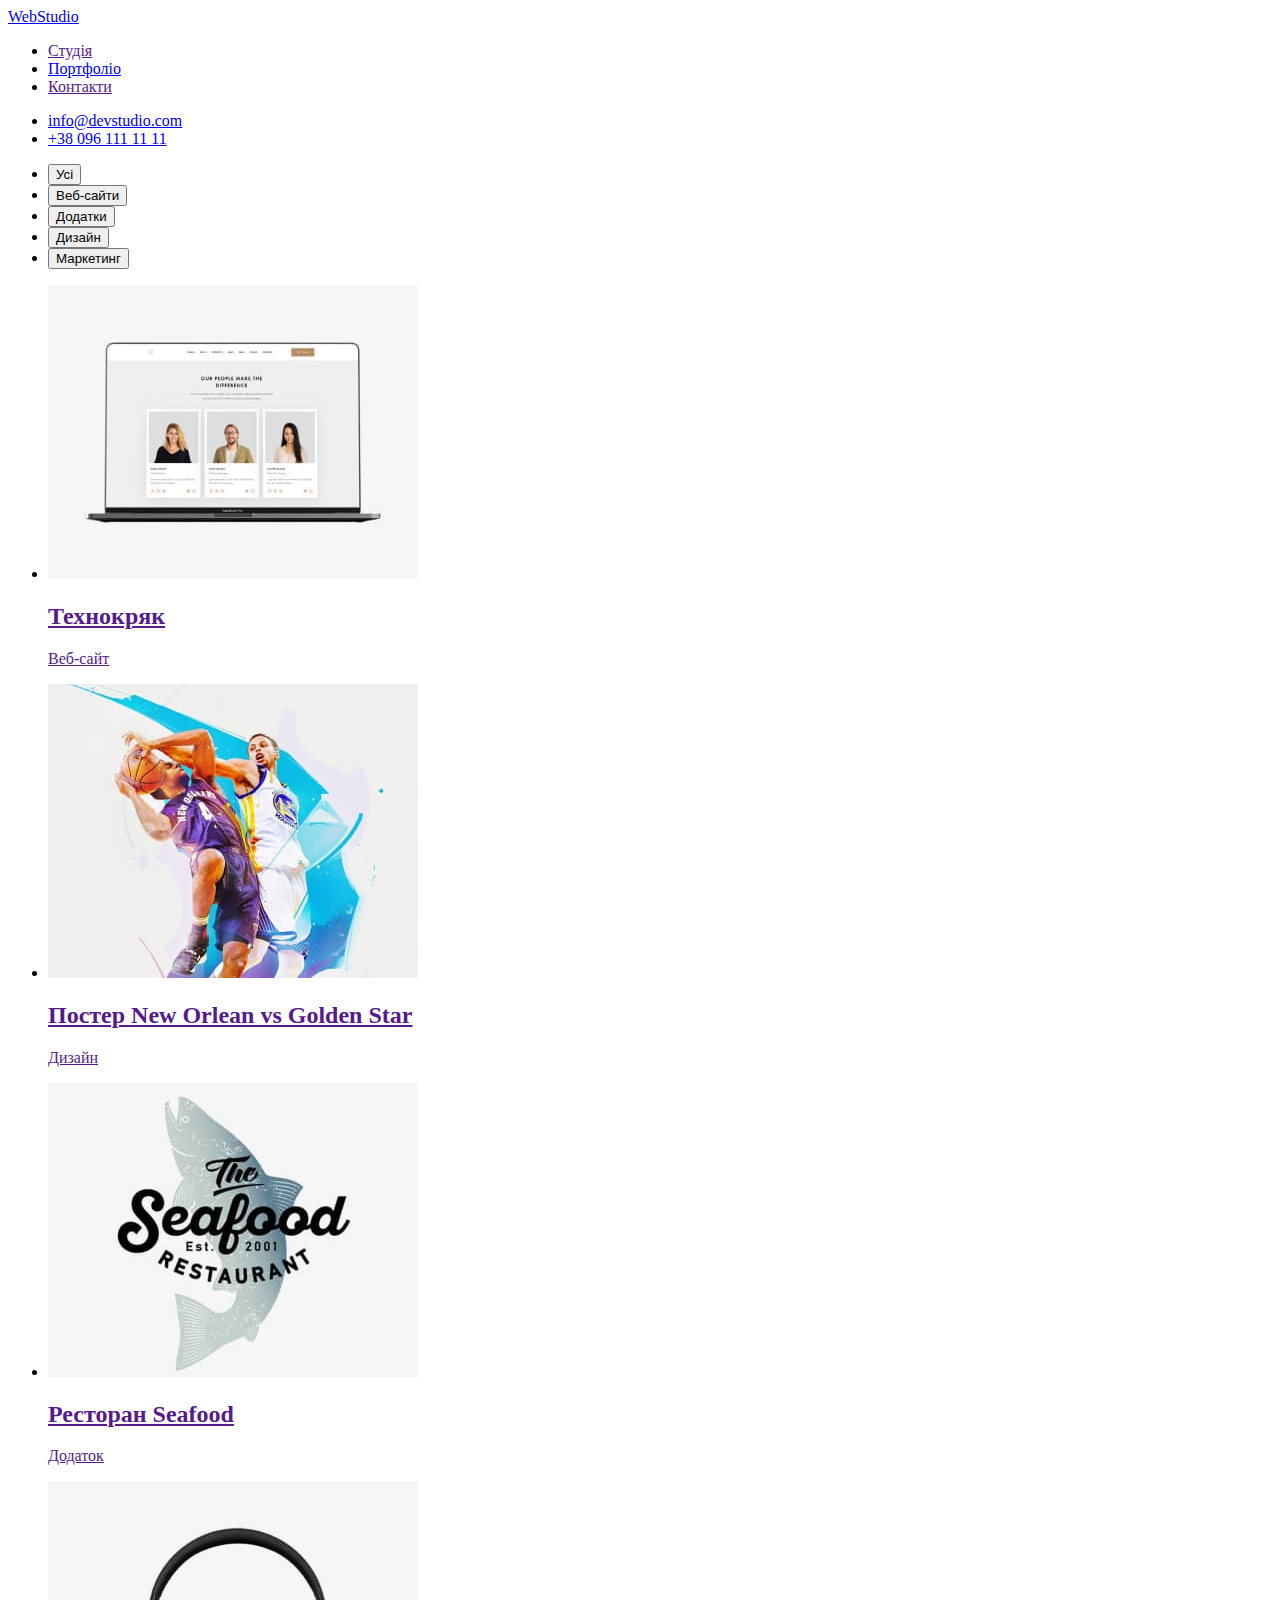
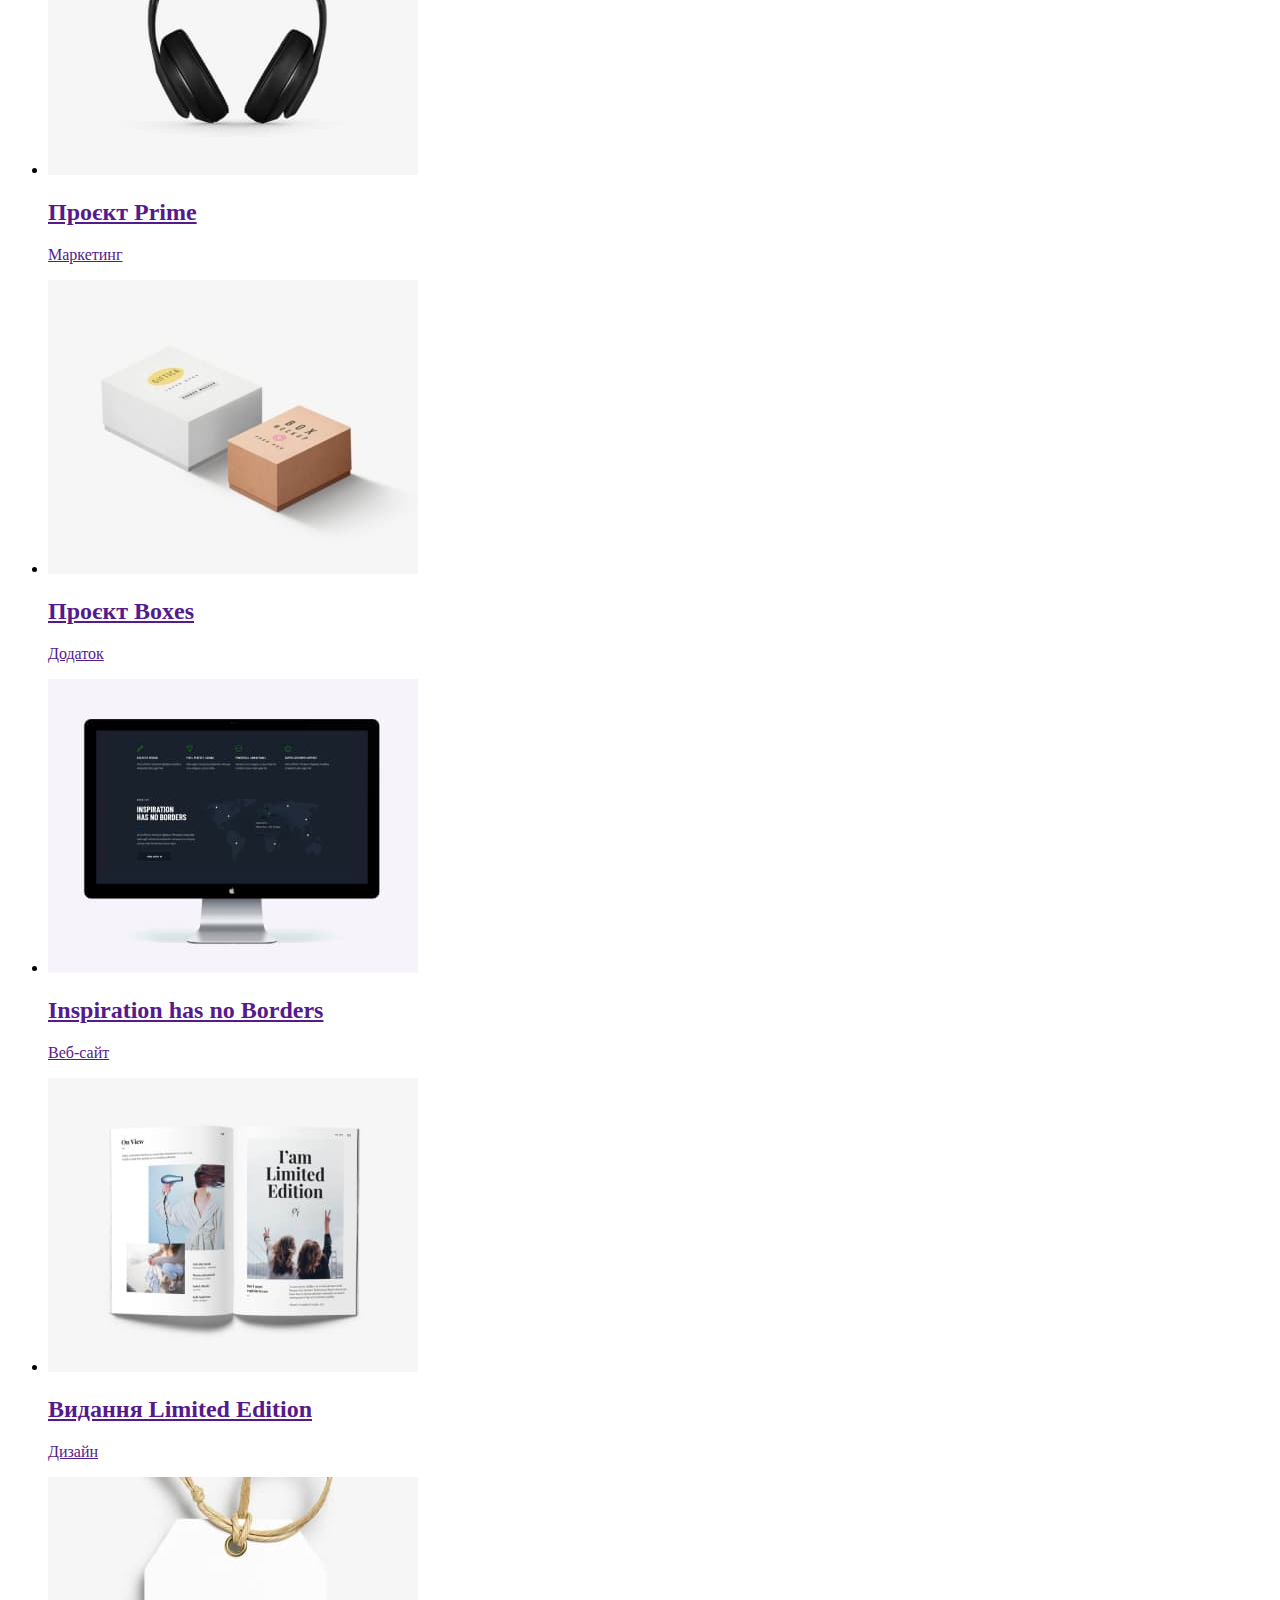
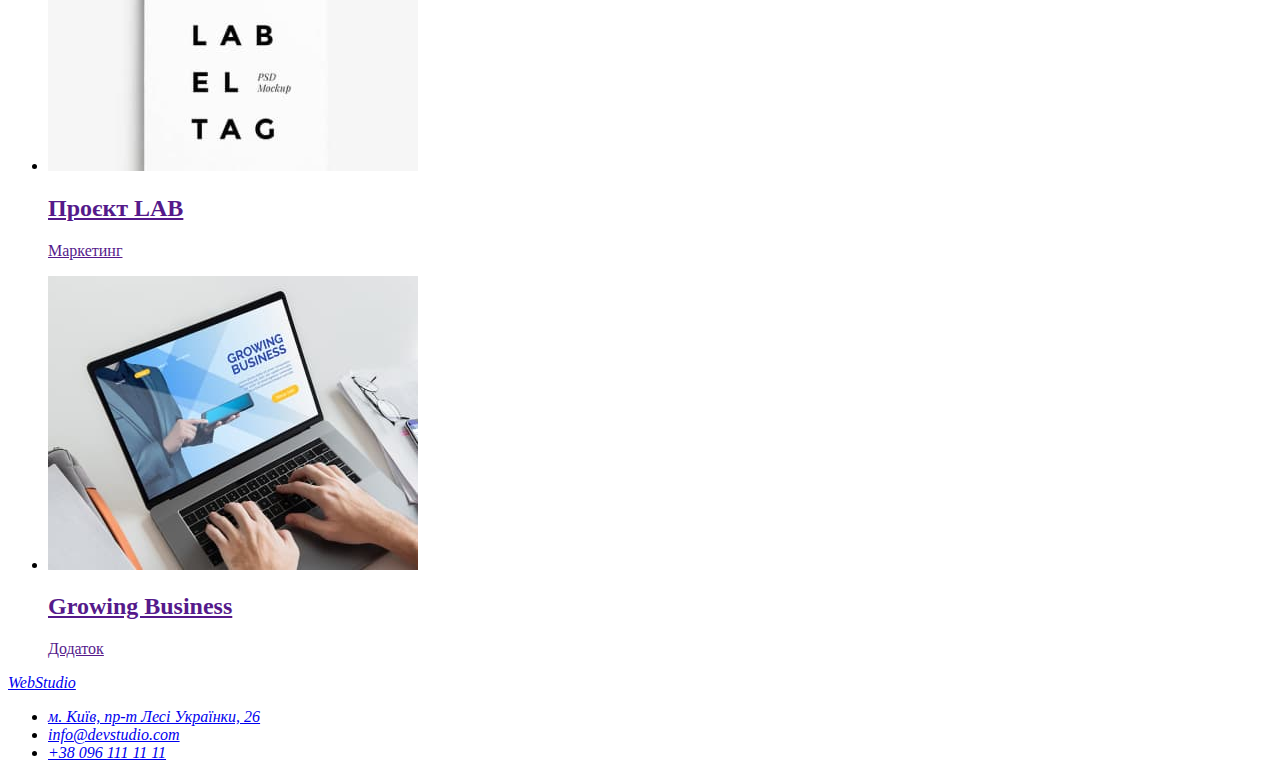
==== portfolio.html @ e98c5d62 "only html" ====
<!DOCTYPE html>
<html lang="uk">
  <head>
    <meta charset="UTF-8" />
    <meta http-equiv="X-UA-Compatible" content="IE=edge" />
    <meta name="viewport" content="width=device-width, initial-scale=1.0" />
    <title>Портфоліо</title>
  </head>
  <body>
    <header>
      <a lang="en" href="./portfolio.html"><span>Web</span>Studio</a>
      <nav>
        <ul>
          <li><a href="">Студія</a></li>
          <li><a href="/portfolio.html">Портфоліо</a></li>
          <li><a href="">Контакти</a></li>
        </ul>
      </nav>
      <ul>
        <li><a href="mailto:info@devstudio.com">info@devstudio.com</a></li>
        <li><a href="tel:+380961111111">+38 096 111 11 11</a></li>
      </ul>
    </header>
    <main>
      <!-- Our projects -->
      <h1 hidden>Наші проекти</h1>
      <ul>
        <li><button type="button">Усі</button></li>
        <li><button type="button">Веб-сайти</button></li>
        <li><button type="button">Додатки</button></li>
        <li><button type="button">Дизайн</button></li>
        <li><button type="button">Маркетинг</button></li>
      </ul>
      <ul>
        <li>
          <a href="">
            <img
              src="./images/our-projects/1tehno.jpg"
              alt="Технокряк"
              width="370"
            />
            <h2>Технокряк</h2>
            <p>Веб-сайт</p>
          </a>
        </li>
        <li>
          <a href=""
            ><img
              src="./images/our-projects/2New-Orlean.jpg"
              alt="Постер New Orlean vs Golden Star"
              width="370"
            />
            <h2>Постер New Orlean vs Golden Star</h2>
            <p>Дизайн</p>
          </a>
        </li>
        <li>
          <a href=""
            ><img
              src="./images/our-projects/3Seafood.jpg"
              alt="Ресторан Seafood"
              width="370"
            />
            <h2>Ресторан Seafood</h2>
            <p>Додаток</p>
          </a>
        </li>
        <li>
          <a href=""
            ><img
              src="./images/our-projects/4Prime.jpg"
              alt="Проєкт Prime"
              width="370"
            />
            <h2>Проєкт Prime</h2>
            <p>Маркетинг</p>
          </a>
        </li>
        <li>
          <a href=""
            ><img
              src="./images/our-projects/5Boxes.jpg"
              alt="Проєкт Boxes"
              width="370"
            />
            <h2>Проєкт Boxes</h2>
            <p>Додаток</p>
          </a>
        </li>
        <li>
          <a href=""
            ><img
              src="./images/our-projects/6Inspiration.jpg"
              alt="Inspiration has no Borders"
              width="370"
            />
            <h2>Inspiration has no Borders</h2>
            <p>Веб-сайт</p>
          </a>
        </li>
        <li>
          <a href=""
            ><img
              src="./images/our-projects/7Limited-Edition.jpg"
              alt="Видання Limited Edition"
              width="370"
            />
            <h2>Видання Limited Edition</h2>
            <p>Дизайн</p>
          </a>
        </li>
        <li>
          <a href=""
            ><img
              src="./images/our-projects/8LAB.jpg"
              alt="Проект LAB"
              width="370"
            />
            <h2>Проєкт LAB</h2>
            <p>Маркетинг</p>
          </a>
        </li>
        <li>
          <a href=""
            ><img
              src="./images/our-projects/9Growing-Business.jpg"
              alt="Growing Business"
              width="370"
            />
            <h2>Growing Business</h2>
            <p>Додаток</p>
          </a>
        </li>
      </ul>
    </main>
    <footer>
      <address>
        <a lang="en" href="./index.html"><span>Web</span>Studio</a>
        <ul>
          <li>
            <a
              href="https://goo.gl/maps/2hwxBV8X4MiJPZYX8"
              target="_blank"
              rel="noopener noreferrer"
              >м. Київ, пр-т Лесі Українки, 26</a
            >
          </li>
          <li>
            <a href="mailto:info@devstudio.com">info@devstudio.com</a>
          </li>
          <li><a href="tel:+380961111111">+38 096 111 11 11</a></li>
        </ul>
      </address>
    </footer>
  </body>
</html>
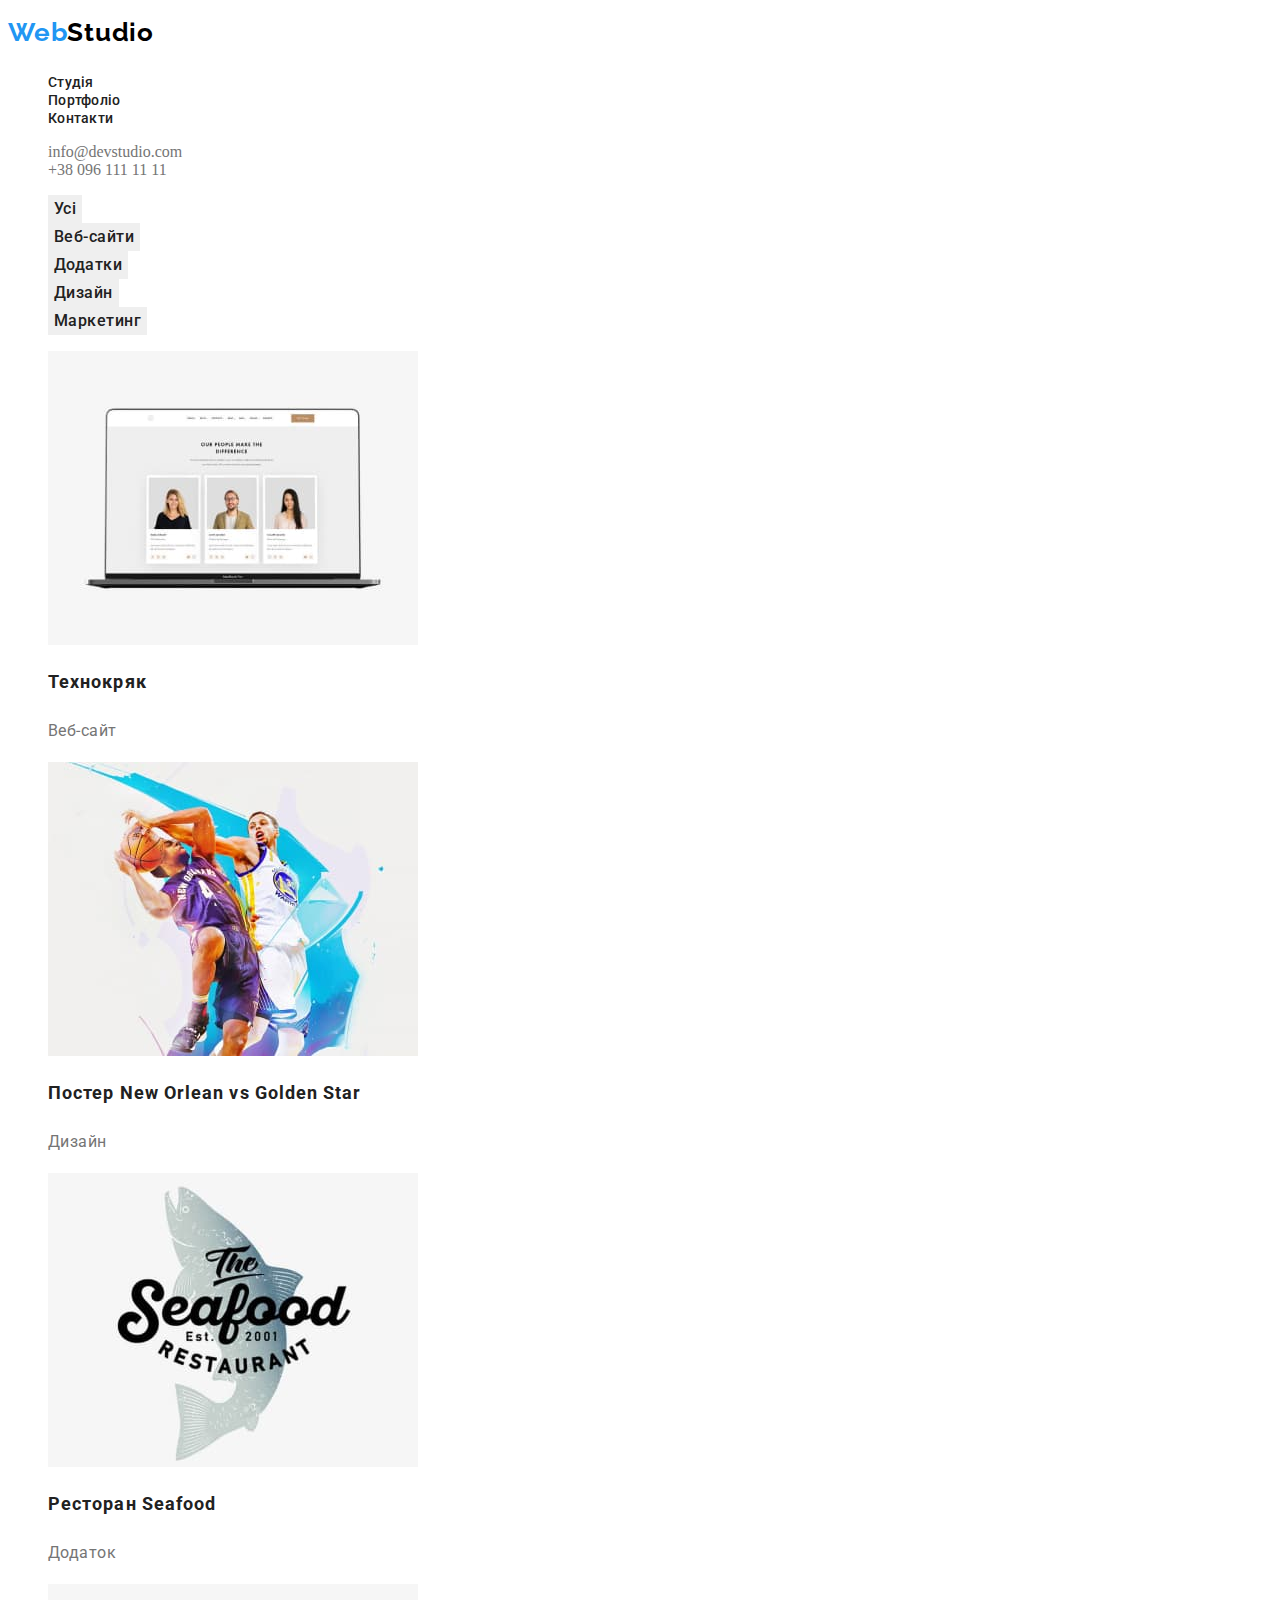
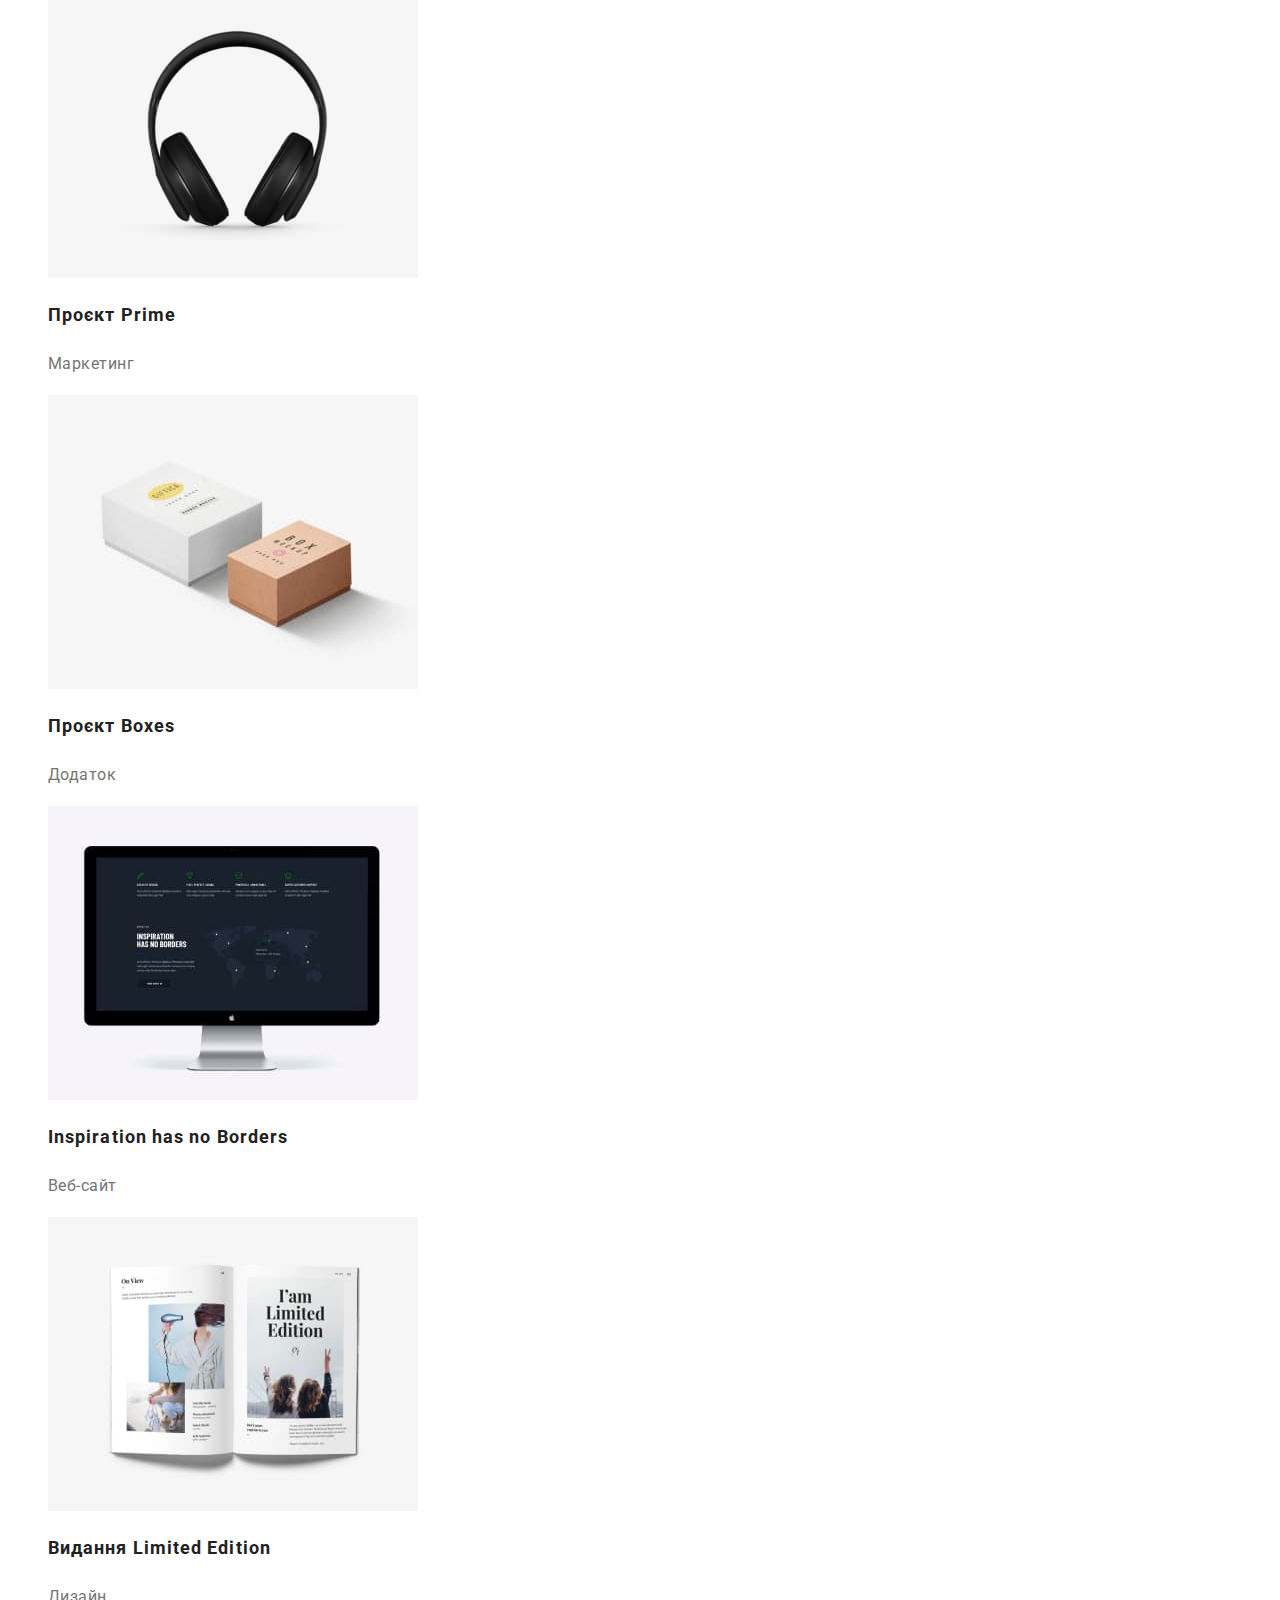
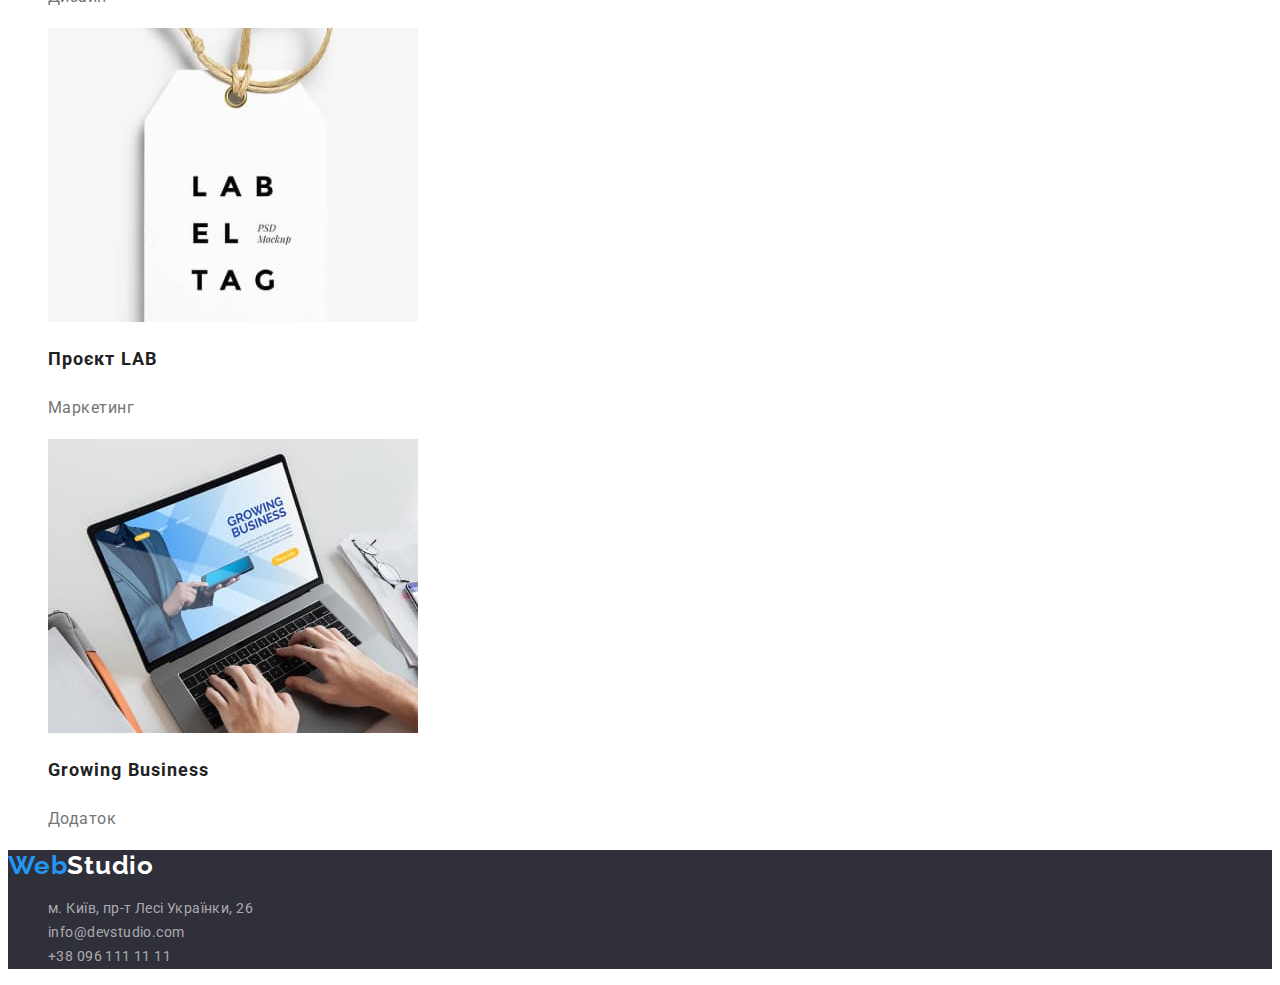
==== commit 4a1f44cc: "готово" ====
--- a/portfolio.html
+++ b/portfolio.html
@@ -5,150 +5,177 @@
     <meta http-equiv="X-UA-Compatible" content="IE=edge" />
     <meta name="viewport" content="width=device-width, initial-scale=1.0" />
     <title>Портфоліо</title>
+    <link rel="stylesheet" href="./css/styles.css" />
+    <link rel="preconnect" href="https://fonts.googleapis.com" />
+    <link rel="preconnect" href="https://fonts.gstatic.com" crossorigin />
+    <link
+      href="https://fonts.googleapis.com/css2?family=Raleway:wght@700&family=Roboto:wght@400;500;700;900&display=swap"
+      rel="stylesheet"
+    />
   </head>
   <body>
+    <!-- Шапка -->
     <header>
-      <a lang="en" href="./portfolio.html"><span>Web</span>Studio</a>
+      <a lang="en" href="./index.html" class="logo"
+        ><span class="logo-span">Web</span>Studio</a
+      >
       <nav>
-        <ul>
-          <li><a href="">Студія</a></li>
-          <li><a href="/portfolio.html">Портфоліо</a></li>
-          <li><a href="">Контакти</a></li>
+        <ul class="site-nav list">
+          <li><a href="./index.html" class="link">Студія</a></li>
+          <li><a href="/portfolio.html" class="link">Портфоліо</a></li>
+          <li><a href="" class="link">Контакти</a></li>
         </ul>
       </nav>
-      <ul>
-        <li><a href="mailto:info@devstudio.com">info@devstudio.com</a></li>
-        <li><a href="tel:+380961111111">+38 096 111 11 11</a></li>
+      <ul class="auth-nav list">
+        <li>
+          <a href="mailto:info@devstudio.com" class="auth-link"
+            >info@devstudio.com</a
+          >
+        </li>
+        <li>
+          <a href="tel:+380961111111" class="auth-link">+38 096 111 11 11</a>
+        </li>
       </ul>
     </header>
     <main>
       <!-- Our projects -->
-      <h1 hidden>Наші проекти</h1>
-      <ul>
-        <li><button type="button">Усі</button></li>
-        <li><button type="button">Веб-сайти</button></li>
-        <li><button type="button">Додатки</button></li>
-        <li><button type="button">Дизайн</button></li>
-        <li><button type="button">Маркетинг</button></li>
-      </ul>
-      <ul>
-        <li>
-          <a href="">
-            <img
-              src="./images/our-projects/1tehno.jpg"
-              alt="Технокряк"
-              width="370"
-            />
-            <h2>Технокряк</h2>
-            <p>Веб-сайт</p>
-          </a>
-        </li>
-        <li>
-          <a href=""
-            ><img
-              src="./images/our-projects/2New-Orlean.jpg"
-              alt="Постер New Orlean vs Golden Star"
-              width="370"
-            />
-            <h2>Постер New Orlean vs Golden Star</h2>
-            <p>Дизайн</p>
-          </a>
-        </li>
-        <li>
-          <a href=""
-            ><img
-              src="./images/our-projects/3Seafood.jpg"
-              alt="Ресторан Seafood"
-              width="370"
-            />
-            <h2>Ресторан Seafood</h2>
-            <p>Додаток</p>
-          </a>
-        </li>
-        <li>
-          <a href=""
-            ><img
-              src="./images/our-projects/4Prime.jpg"
-              alt="Проєкт Prime"
-              width="370"
-            />
-            <h2>Проєкт Prime</h2>
-            <p>Маркетинг</p>
-          </a>
-        </li>
-        <li>
-          <a href=""
-            ><img
-              src="./images/our-projects/5Boxes.jpg"
-              alt="Проєкт Boxes"
-              width="370"
-            />
-            <h2>Проєкт Boxes</h2>
-            <p>Додаток</p>
-          </a>
-        </li>
-        <li>
-          <a href=""
-            ><img
-              src="./images/our-projects/6Inspiration.jpg"
-              alt="Inspiration has no Borders"
-              width="370"
-            />
-            <h2>Inspiration has no Borders</h2>
-            <p>Веб-сайт</p>
-          </a>
-        </li>
-        <li>
-          <a href=""
-            ><img
-              src="./images/our-projects/7Limited-Edition.jpg"
-              alt="Видання Limited Edition"
-              width="370"
-            />
-            <h2>Видання Limited Edition</h2>
-            <p>Дизайн</p>
-          </a>
-        </li>
-        <li>
-          <a href=""
-            ><img
-              src="./images/our-projects/8LAB.jpg"
-              alt="Проект LAB"
-              width="370"
-            />
-            <h2>Проєкт LAB</h2>
-            <p>Маркетинг</p>
-          </a>
-        </li>
-        <li>
-          <a href=""
-            ><img
-              src="./images/our-projects/9Growing-Business.jpg"
-              alt="Growing Business"
-              width="370"
-            />
-            <h2>Growing Business</h2>
-            <p>Додаток</p>
-          </a>
-        </li>
-      </ul>
+      <section class="projects">
+        <h1 hidden>Портфоліо</h1>
+        <ul class="list">
+          <li><button type="button" class="button">Усі</button></li>
+          <li><button type="button" class="button">Веб-сайти</button></li>
+          <li><button type="button" class="button">Додатки</button></li>
+          <li><button type="button" class="button">Дизайн</button></li>
+          <li><button type="button" class="button">Маркетинг</button></li>
+        </ul>
+        <ul class="list">
+          <li>
+            <a href="" class="projects-link">
+              <img
+                src="./images/our-projects/1tehno.jpg"
+                alt="Технокряк"
+                width="370"
+              />
+              <h2 class="projects-title">Технокряк</h2>
+              <p class="projects-text">Веб-сайт</p>
+            </a>
+          </li>
+          <li>
+            <a href="" class="projects-link"
+              ><img
+                src="./images/our-projects/2New-Orlean.jpg"
+                alt="Постер New Orlean vs Golden Star"
+                width="370"
+              />
+              <h2 class="projects-title">Постер New Orlean vs Golden Star</h2>
+              <p class="projects-text">Дизайн</p>
+            </a>
+          </li>
+          <li>
+            <a href="" class="projects-link"
+              ><img
+                src="./images/our-projects/3Seafood.jpg"
+                alt="Ресторан Seafood"
+                width="370"
+              />
+              <h2 class="projects-title">Ресторан Seafood</h2>
+              <p class="projects-text">Додаток</p>
+            </a>
+          </li>
+          <li>
+            <a href="" class="projects-link"
+              ><img
+                src="./images/our-projects/4Prime.jpg"
+                alt="Проєкт Prime"
+                width="370"
+              />
+              <h2 class="projects-title">Проєкт Prime</h2>
+              <p class="projects-text">Маркетинг</p>
+            </a>
+          </li>
+          <li>
+            <a href="" class="projects-link"
+              ><img
+                src="./images/our-projects/5Boxes.jpg"
+                alt="Проєкт Boxes"
+                width="370"
+              />
+              <h2 class="projects-title">Проєкт Boxes</h2>
+              <p class="projects-text">Додаток</p>
+            </a>
+          </li>
+          <li>
+            <a href="" class="projects-link"
+              ><img
+                src="./images/our-projects/6Inspiration.jpg"
+                alt="Inspiration has no Borders"
+                width="370"
+              />
+              <h2 class="projects-title">Inspiration has no Borders</h2>
+              <p class="projects-text">Веб-сайт</p>
+            </a>
+          </li>
+          <li>
+            <a href="" class="projects-link"
+              ><img
+                src="./images/our-projects/7Limited-Edition.jpg"
+                alt="Видання Limited Edition"
+                width="370"
+              />
+              <h2 class="projects-title">Видання Limited Edition</h2>
+              <p class="projects-text">Дизайн</p>
+            </a>
+          </li>
+          <li>
+            <a href="" class="projects-link"
+              ><img
+                src="./images/our-projects/8LAB.jpg"
+                alt="Проект LAB"
+                width="370"
+              />
+              <h2 class="projects-title">Проєкт LAB</h2>
+              <p class="projects-text">Маркетинг</p>
+            </a>
+          </li>
+          <li>
+            <a href="" class="projects-link"
+              ><img
+                src="./images/our-projects/9Growing-Business.jpg"
+                alt="Growing Business"
+                width="370"
+              />
+              <h2 class="projects-title">Growing Business</h2>
+              <p class="projects-text">Додаток</p>
+            </a>
+          </li>
+        </ul>
+      </section>
     </main>
-    <footer>
+    <footer class="contacts">
       <address>
-        <a lang="en" href="./index.html"><span>Web</span>Studio</a>
-        <ul>
+        <a lang="en" href="./index.html" class="contacts-logo"
+          ><span class="logo-span">Web</span>Studio</a
+        >
+        <ul class="contacts-list">
           <li>
             <a
               href="https://goo.gl/maps/2hwxBV8X4MiJPZYX8"
               target="_blank"
               rel="noopener noreferrer"
+              class="contacts-addres"
               >м. Київ, пр-т Лесі Українки, 26</a
             >
           </li>
           <li>
-            <a href="mailto:info@devstudio.com">info@devstudio.com</a>
+            <a href="mailto:info@devstudio.com" class="contacts-mail"
+              >info@devstudio.com</a
+            >
           </li>
-          <li><a href="tel:+380961111111">+38 096 111 11 11</a></li>
+          <li>
+            <a href="tel:+380961111111" class="contacts-tel"
+              >+38 096 111 11 11</a
+            >
+          </li>
         </ul>
       </address>
     </footer>
--- a/css/styles.css
+++ b/css/styles.css
@@ -0,0 +1,239 @@
+/* основний колір тексту #757575 */
+/* основний колір заголовків #212121 */
+/* основний bakcgraund #F5F5F5 */
+/* акцент #2196F3 */
+/* другорядний колір тексту  #757575 */
+:root {
+  --primary-background-color: #ffffff;
+  --secondary-background-color: #f5f4fa;
+  --primary-text-color: #757575;
+  --primary-title-color: #212121;
+  --accent-color: #2196f3;
+}
+body {
+  background-color: var(--primary-background-color);
+}
+
+/* Header */
+.logo {
+  color: #000000;
+  text-decoration: none;
+  font-family: "Raleway", sans-serif;
+  font-weight: 700;
+  font-size: 26px;
+  line-height: 1.9;
+  letter-spacing: 0.03em;
+}
+.logo-span {
+  color: var(--accent-color);
+}
+.list {
+  list-style: none;
+}
+
+.link:hover,
+.link:focus {
+  color: var(--accent-color);
+}
+
+.link {
+  color: var(--primary-title-color);
+  font-family: "Roboto", sans-serif;
+  font-weight: 500;
+  font-size: 14px;
+  line-height: 1.14;
+  letter-spacing: 0.02em;
+  text-decoration: none;
+}
+.auth-link {
+  color: var(--primary-text-color);
+  text-decoration: none;
+}
+.auth-link:hover,
+.auth-link:focus {
+  color: #2196f3;
+}
+
+/* Hero section */
+.hero {
+  background-color: var(--primary-title-color);
+}
+.hero-title {
+  color: var(--primary-background-color);
+  font-family: "Roboto";
+  font-style: normal;
+  font-weight: 900;
+  font-size: 44px;
+  line-height: 1.36;
+  text-align: center;
+  letter-spacing: 0.06em;
+  text-transform: uppercase;
+}
+.btn {
+  color: var(--primary-background-color);
+  background-color: var(--accent-color);
+  border-radius: 4px;
+  border: none;
+  font-family: "Roboto";
+  font-style: normal;
+  font-weight: 700;
+  font-size: 16px;
+  line-height: 1.875;
+  display: flex;
+  align-items: center;
+  text-align: center;
+  letter-spacing: 0.06em;
+}
+.btn:hover {
+  color: #188ce8;
+}
+/* Skills section */
+.skills {
+  color: var(--primary-text-color);
+  font-family: "Roboto";
+  font-style: normal;
+  font-weight: 400;
+  font-size: 14px;
+  line-height: 1.71;
+  letter-spacing: 0.03em;
+}
+
+.skills-title {
+  color: var(--primary-title-color);
+  font-family: "Roboto";
+  font-style: normal;
+  font-weight: 700;
+  font-size: 14px;
+  line-height: 1.14;
+  letter-spacing: 0.03em;
+  text-transform: uppercase;
+}
+
+/* What do we do? */
+.works-title {
+  color: var(--primary-title-color);
+  font-family: "Roboto";
+  font-style: normal;
+  font-weight: 700;
+  font-size: 36px;
+  line-height: 1.16;
+  text-align: center;
+  letter-spacing: 0.03em;
+}
+
+/* Our team */
+.team {
+  background-color: var(--secondary-background-color);
+}
+.team-list {
+  list-style: none;
+}
+.team-title {
+  color: var(--primary-title-color);
+  font-family: "Roboto";
+  font-style: normal;
+  font-weight: 700;
+  font-size: 36px;
+  line-height: 1.16;
+  text-align: center;
+  letter-spacing: 0.03em;
+}
+.team-names {
+  color: var(--primary-title-color);
+  font-family: "Roboto";
+  font-style: normal;
+  font-weight: 500;
+  font-size: 16px;
+  line-height: 1.189;
+  letter-spacing: 0.03em;
+}
+.team-text {
+  color: var(--primary-text-color);
+  font-family: "Roboto";
+  font-style: normal;
+  font-weight: 400;
+  font-size: 16px;
+  line-height: 1.187;
+  letter-spacing: 0.03em;
+}
+/*Contacts */
+.contacts {
+  background-color: #2f303a;
+}
+.contacts-logo {
+  color: var(--primary-background-color);
+  text-decoration: none;
+  font-family: "Raleway";
+  font-style: normal;
+  font-weight: 700;
+  font-size: 26px;
+  line-height: 1.19;
+  letter-spacing: 0.03em;
+}
+.contacts-list {
+  list-style: none;
+}
+.contacts-addres {
+  color: rgba(255, 255, 255, 0.6);
+  text-decoration: none;
+  font-family: "Roboto";
+  font-style: normal;
+  font-weight: 400;
+  font-size: 14px;
+  line-height: 1.71;
+  letter-spacing: 0.03em;
+}
+.contacts-mail,
+.contacts-tel {
+  color: rgba(255, 255, 255, 0.6);
+  font-family: "Roboto";
+  font-style: normal;
+  text-decoration: none;
+  font-weight: 400;
+  font-size: 14px;
+  line-height: 1.71;
+  letter-spacing: 0.03em;
+}
+.contacts-addres:hover,
+.contacts-mail:hover,
+.contacts-tel:hover {
+  color: var(--primary-background-color);
+}
+/* Portfolio */
+
+.button {
+  color: var(--primary-title-color);
+  font-family: "Roboto";
+  font-style: normal;
+  font-weight: 500;
+  font-size: 16px;
+  line-height: 1.62;
+  letter-spacing: 0.03em;
+  border: none;
+}
+.button:hover,
+.button:focus {
+  color: #ffffff;
+  background-color: var(--accent-color);
+}
+.projects-title {
+  color: var(--primary-title-color);
+  font-family: "Roboto";
+  font-style: normal;
+  font-weight: 700;
+  font-size: 18px;
+  line-height: 2;
+  letter-spacing: 0.06em;
+}
+.projects-link {
+  text-decoration: none;
+}
+.projects-text {
+  color: var(--primary-text-color);
+  font-family: "Roboto";
+  font-style: normal;
+  font-weight: 400;
+  font-size: 16px;
+  line-height: 1.88;
+  letter-spacing: 0.03em;
+}
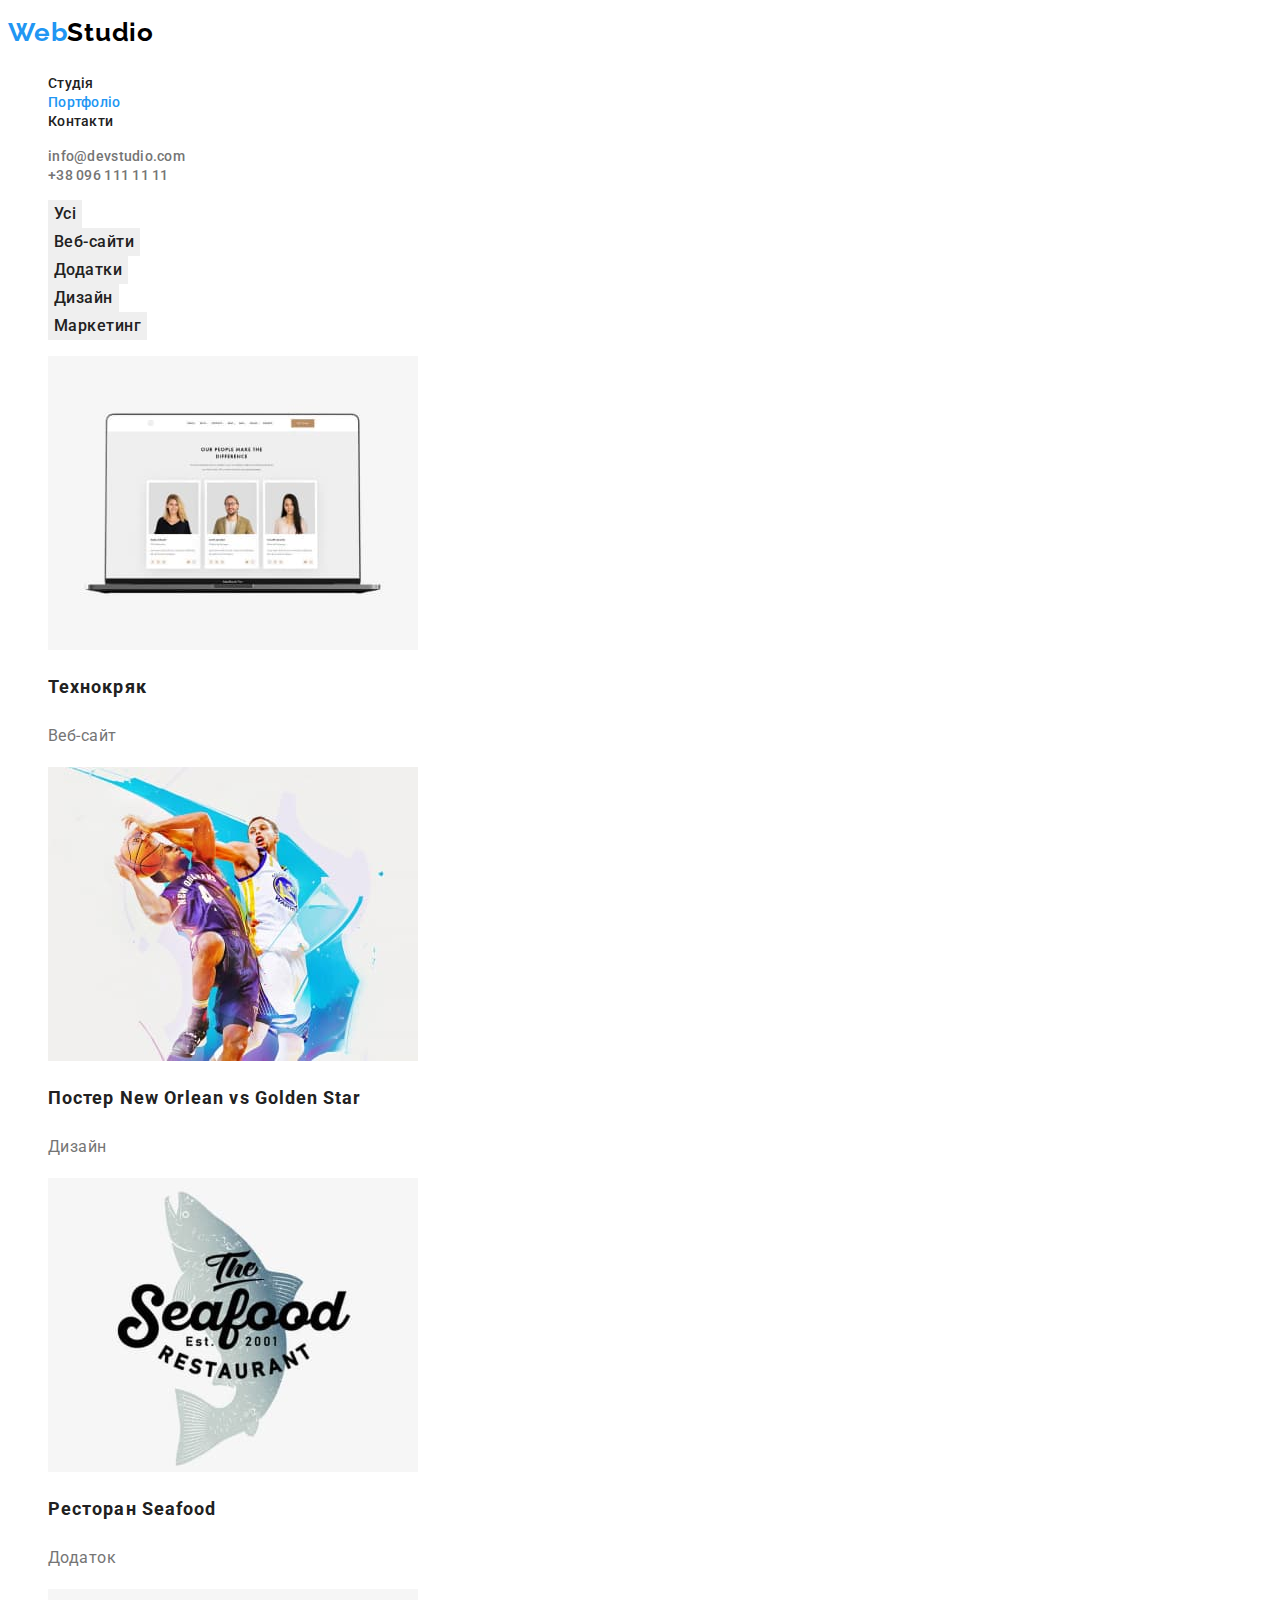
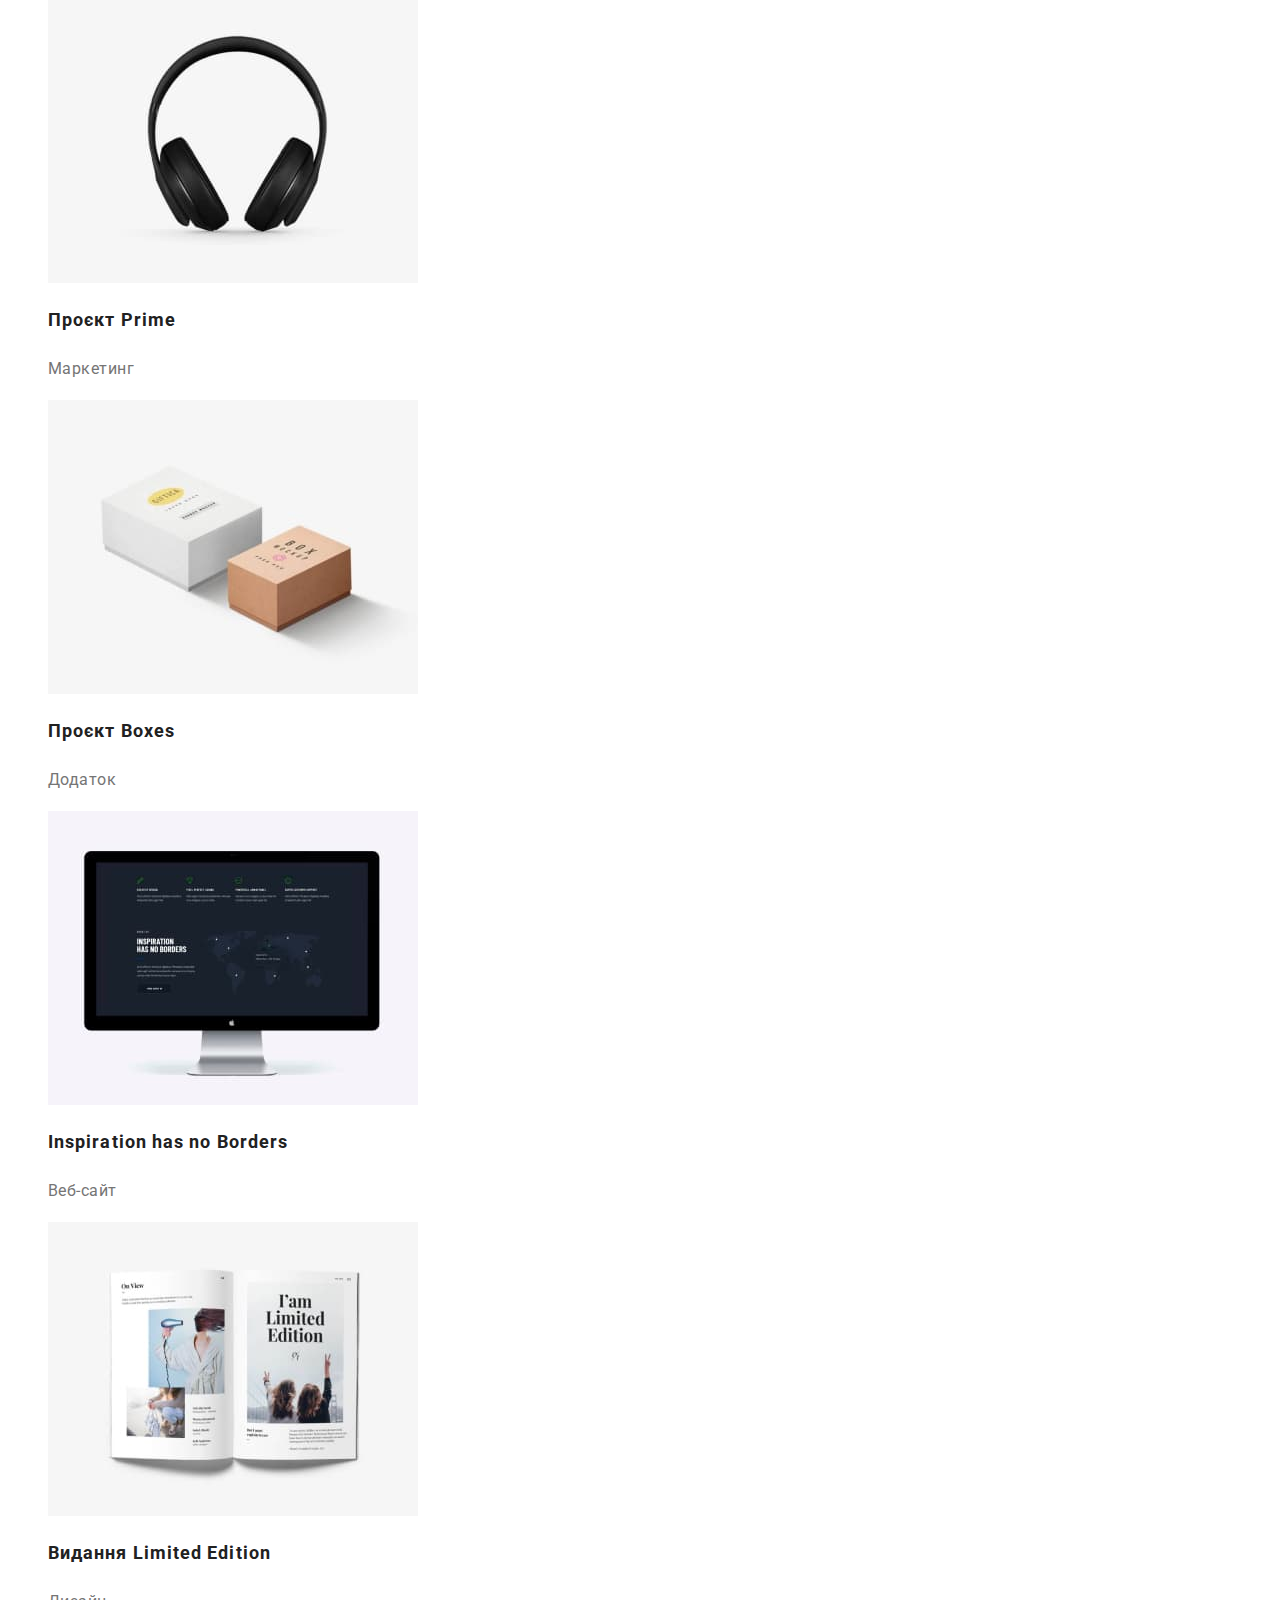
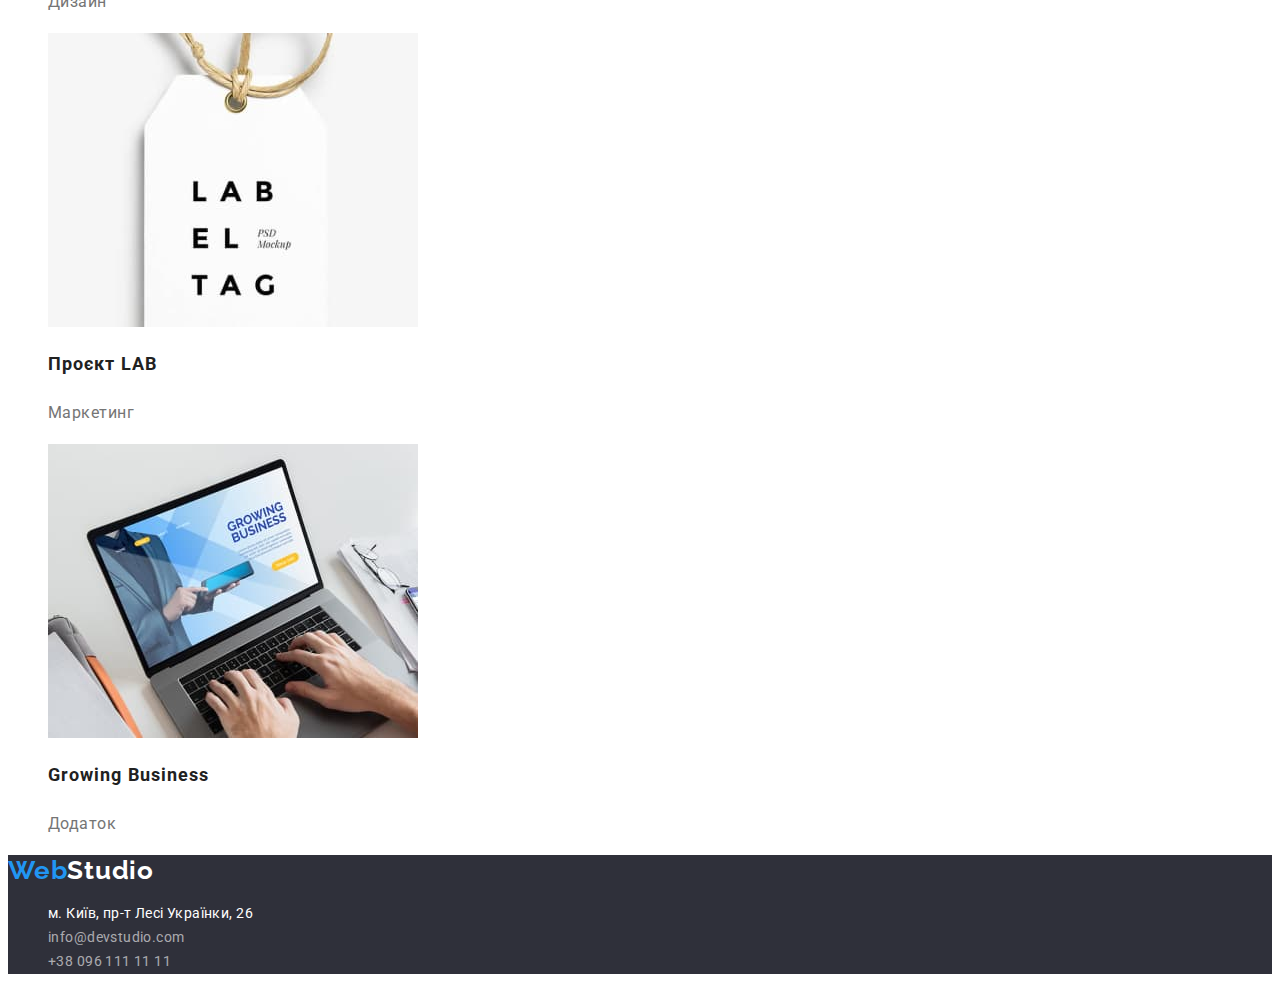
==== commit c6c027a6: "current" ====
--- a/portfolio.html
+++ b/portfolio.html
@@ -22,7 +22,7 @@
       <nav>
         <ul class="site-nav list">
           <li><a href="./index.html" class="link">Студія</a></li>
-          <li><a href="/portfolio.html" class="link">Портфоліо</a></li>
+          <li><a href="/portfolio.html" class="link current">Портфоліо</a></li>
           <li><a href="" class="link">Контакти</a></li>
         </ul>
       </nav>
--- a/css/styles.css
+++ b/css/styles.css
@@ -1,8 +1,3 @@
-/* основний колір тексту #757575 */
-/* основний колір заголовків #212121 */
-/* основний bakcgraund #F5F5F5 */
-/* акцент #2196F3 */
-/* другорядний колір тексту  #757575 */
 :root {
   --primary-background-color: #ffffff;
   --secondary-background-color: #f5f4fa;
@@ -11,7 +6,9 @@
   --accent-color: #2196f3;
 }
 body {
+  font-family: "Roboto", sans-serif;
   background-color: var(--primary-background-color);
+  color: var(--primary-text-color);
 }
 
 /* Header */
@@ -35,6 +32,9 @@
 .link:focus {
   color: var(--accent-color);
 }
+.link.current {
+  color: var(--accent-color);
+}
 
 .link {
   color: var(--primary-title-color);
@@ -48,6 +48,12 @@
 .auth-link {
   color: var(--primary-text-color);
   text-decoration: none;
+  font-family: "Roboto";
+  font-style: normal;
+  font-weight: 500;
+  font-size: 14px;
+  line-height: 1.14;
+  letter-spacing: 0.02em;
 }
 .auth-link:hover,
 .auth-link:focus {
@@ -73,6 +79,7 @@
   color: var(--primary-background-color);
   background-color: var(--accent-color);
   border-radius: 4px;
+  cursor: pointer;
   border: none;
   font-family: "Roboto";
   font-style: normal;
@@ -84,7 +91,8 @@
   text-align: center;
   letter-spacing: 0.06em;
 }
-.btn:hover {
+.btn:hover,
+.btn:focus {
   color: #188ce8;
 }
 /* Skills section */
@@ -174,7 +182,7 @@
   list-style: none;
 }
 .contacts-addres {
-  color: rgba(255, 255, 255, 0.6);
+  color: var(--primary-background-color);
   text-decoration: none;
   font-family: "Roboto";
   font-style: normal;
@@ -196,12 +204,16 @@
 }
 .contacts-addres:hover,
 .contacts-mail:hover,
-.contacts-tel:hover {
-  color: var(--primary-background-color);
+.contacts-tel:hover,
+.contacts-addres:focus,
+.contacts-mail:focus,
+.contacts-tel:focus {
+  color: var(--accent-color);
 }
 /* Portfolio */
 
 .button {
+  cursor: pointer;
   color: var(--primary-title-color);
   font-family: "Roboto";
   font-style: normal;
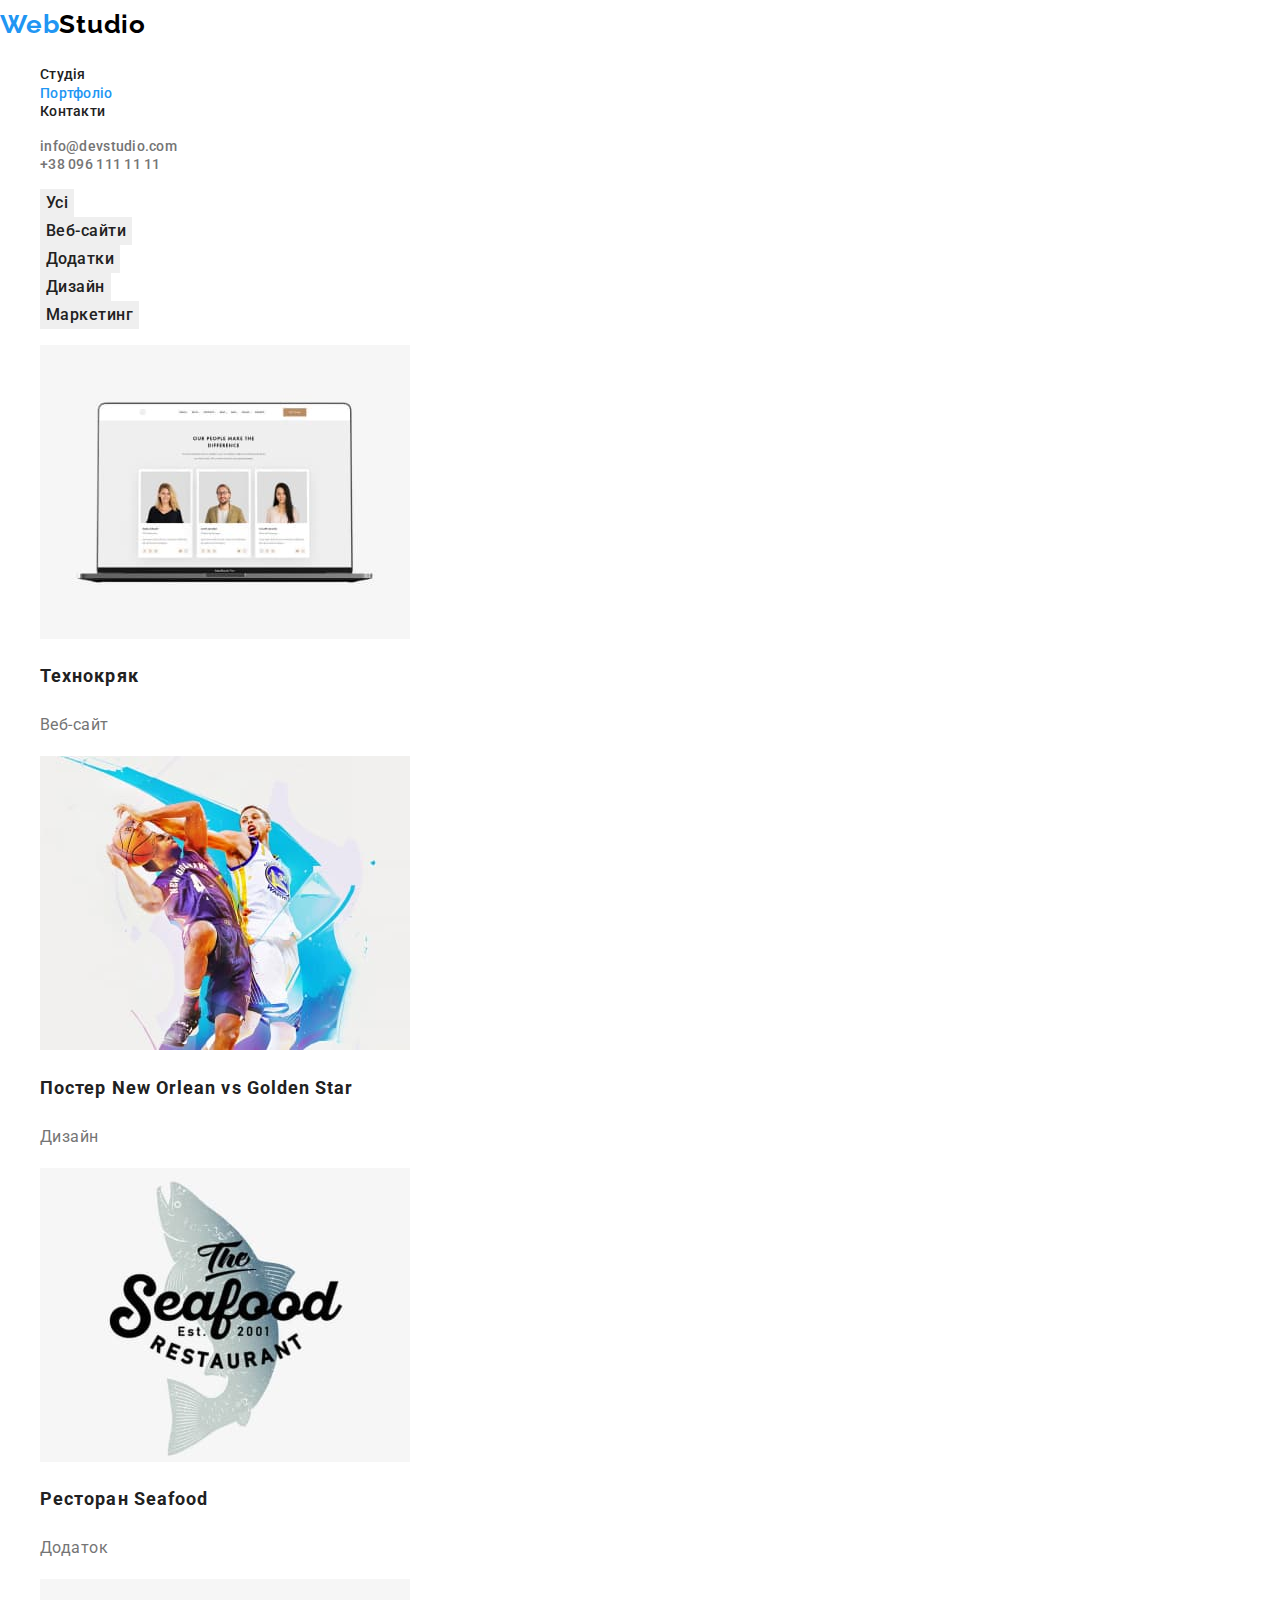
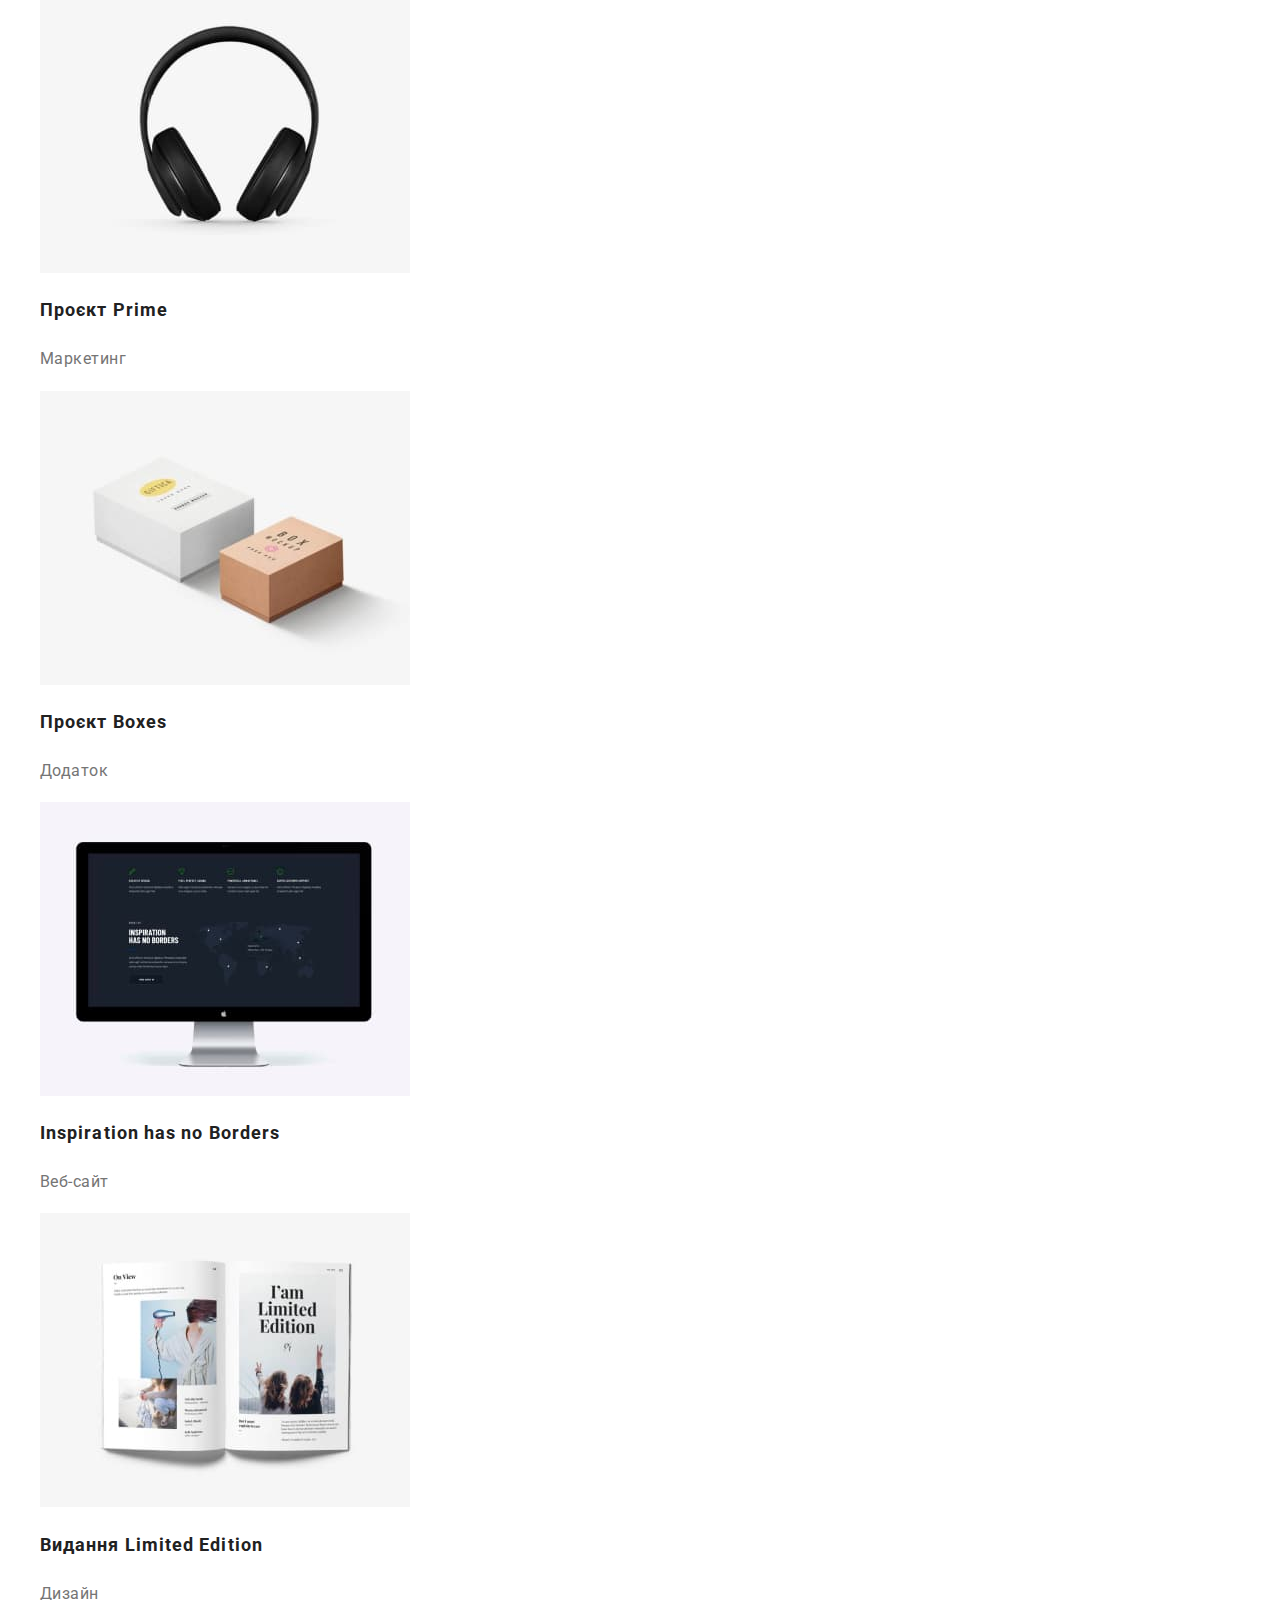
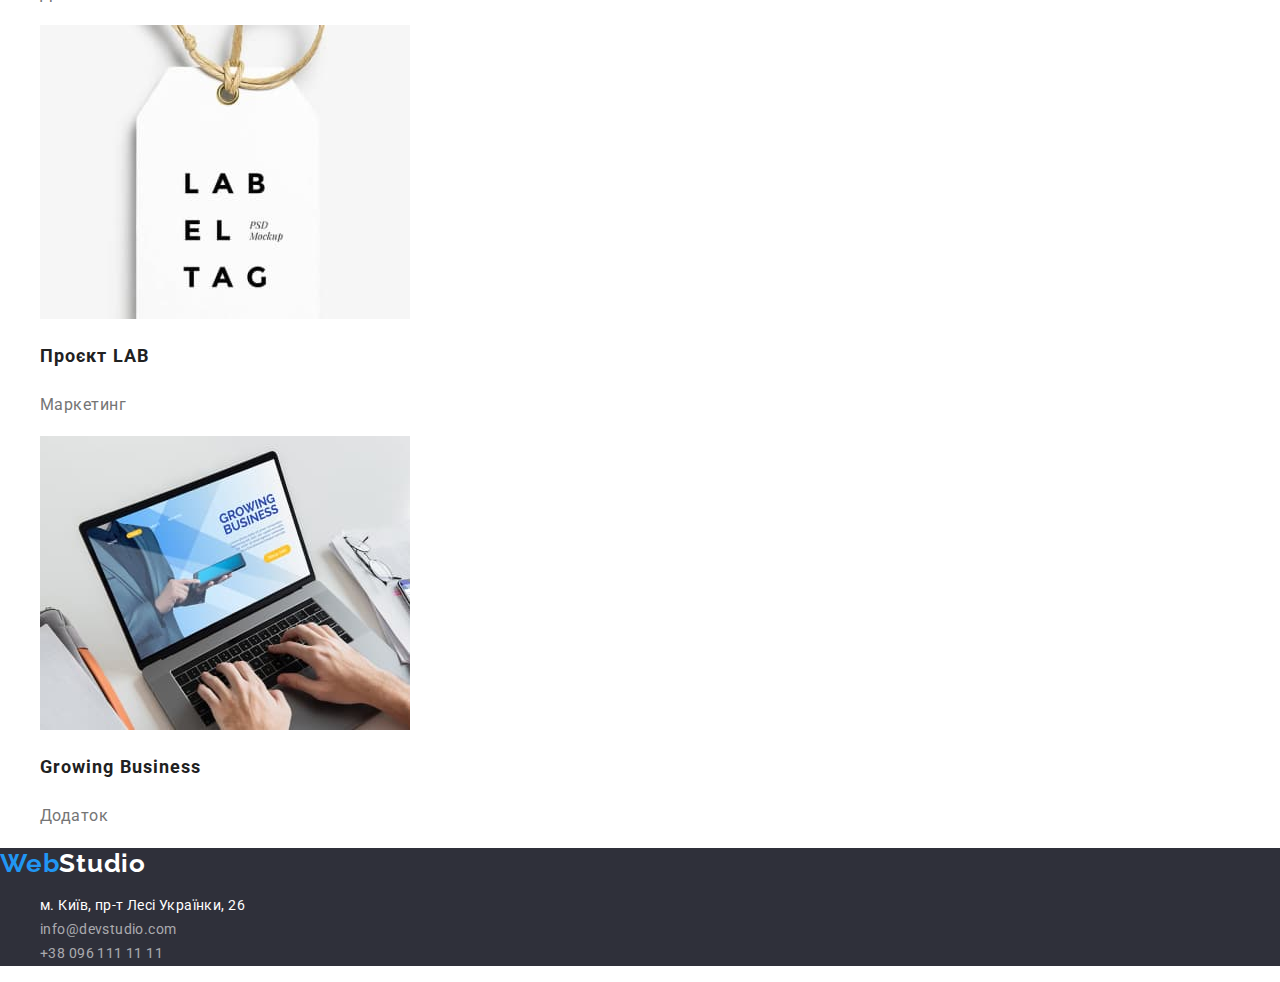
==== commit c79e751c: "starting homework 3" ====
--- a/portfolio.html
+++ b/portfolio.html
@@ -5,13 +5,17 @@
     <meta http-equiv="X-UA-Compatible" content="IE=edge" />
     <meta name="viewport" content="width=device-width, initial-scale=1.0" />
     <title>Портфоліо</title>
-    <link rel="stylesheet" href="./css/styles.css" />
     <link rel="preconnect" href="https://fonts.googleapis.com" />
     <link rel="preconnect" href="https://fonts.gstatic.com" crossorigin />
     <link
       href="https://fonts.googleapis.com/css2?family=Raleway:wght@700&family=Roboto:wght@400;500;700;900&display=swap"
       rel="stylesheet"
     />
+    <link
+      rel="stylesheet"
+      href="https://cdnjs.cloudflare.com/ajax/libs/modern-normalize/1.1.0/modern-normalize.min.css"
+    />
+    <link rel="stylesheet" href="./css/styles.css" />
   </head>
   <body>
     <!-- Шапка -->
--- a/css/styles.css
+++ b/css/styles.css
@@ -5,11 +5,30 @@
   --primary-title-color: #212121;
   --accent-color: #2196f3;
 }
+html {
+  box-sizing: border-box;
+}
+*,
+*::before,
+*::after {
+  box-sizing: inherit;
+}
 body {
   font-family: "Roboto", sans-serif;
   background-color: var(--primary-background-color);
   color: var(--primary-text-color);
 }
+.container {
+  width: 1168px;
+  margin-left: auto;
+  margin-right: auto;
+}
+.page-header {
+}
+
+.list {
+  list-style: none;
+}
 
 /* Header */
 .logo {
@@ -24,9 +43,6 @@
 .logo-span {
   color: var(--accent-color);
 }
-.list {
-  list-style: none;
-}
 
 .link:hover,
 .link:focus {
@@ -38,7 +54,6 @@
 
 .link {
   color: var(--primary-title-color);
-  font-family: "Roboto", sans-serif;
   font-weight: 500;
   font-size: 14px;
   line-height: 1.14;
@@ -48,8 +63,6 @@
 .auth-link {
   color: var(--primary-text-color);
   text-decoration: none;
-  font-family: "Roboto";
-  font-style: normal;
   font-weight: 500;
   font-size: 14px;
   line-height: 1.14;
@@ -66,8 +79,6 @@
 }
 .hero-title {
   color: var(--primary-background-color);
-  font-family: "Roboto";
-  font-style: normal;
   font-weight: 900;
   font-size: 44px;
   line-height: 1.36;
@@ -81,8 +92,6 @@
   border-radius: 4px;
   cursor: pointer;
   border: none;
-  font-family: "Roboto";
-  font-style: normal;
   font-weight: 700;
   font-size: 16px;
   line-height: 1.875;
@@ -98,8 +107,6 @@
 /* Skills section */
 .skills {
   color: var(--primary-text-color);
-  font-family: "Roboto";
-  font-style: normal;
   font-weight: 400;
   font-size: 14px;
   line-height: 1.71;
@@ -108,8 +115,6 @@
 
 .skills-title {
   color: var(--primary-title-color);
-  font-family: "Roboto";
-  font-style: normal;
   font-weight: 700;
   font-size: 14px;
   line-height: 1.14;
@@ -120,8 +125,6 @@
 /* What do we do? */
 .works-title {
   color: var(--primary-title-color);
-  font-family: "Roboto";
-  font-style: normal;
   font-weight: 700;
   font-size: 36px;
   line-height: 1.16;
@@ -138,8 +141,6 @@
 }
 .team-title {
   color: var(--primary-title-color);
-  font-family: "Roboto";
-  font-style: normal;
   font-weight: 700;
   font-size: 36px;
   line-height: 1.16;
@@ -148,8 +149,6 @@
 }
 .team-names {
   color: var(--primary-title-color);
-  font-family: "Roboto";
-  font-style: normal;
   font-weight: 500;
   font-size: 16px;
   line-height: 1.189;
@@ -157,8 +156,6 @@
 }
 .team-text {
   color: var(--primary-text-color);
-  font-family: "Roboto";
-  font-style: normal;
   font-weight: 400;
   font-size: 16px;
   line-height: 1.187;
@@ -170,8 +167,8 @@
 }
 .contacts-logo {
   color: var(--primary-background-color);
-  text-decoration: none;
   font-family: "Raleway";
+  text-decoration: none;
   font-style: normal;
   font-weight: 700;
   font-size: 26px;
@@ -221,11 +218,11 @@
   font-size: 16px;
   line-height: 1.62;
   letter-spacing: 0.03em;
-  border: none;
+  border: transparent;
 }
 .button:hover,
 .button:focus {
-  color: #ffffff;
+  color: var(--primary-background-color);
   background-color: var(--accent-color);
 }
 .projects-title {
